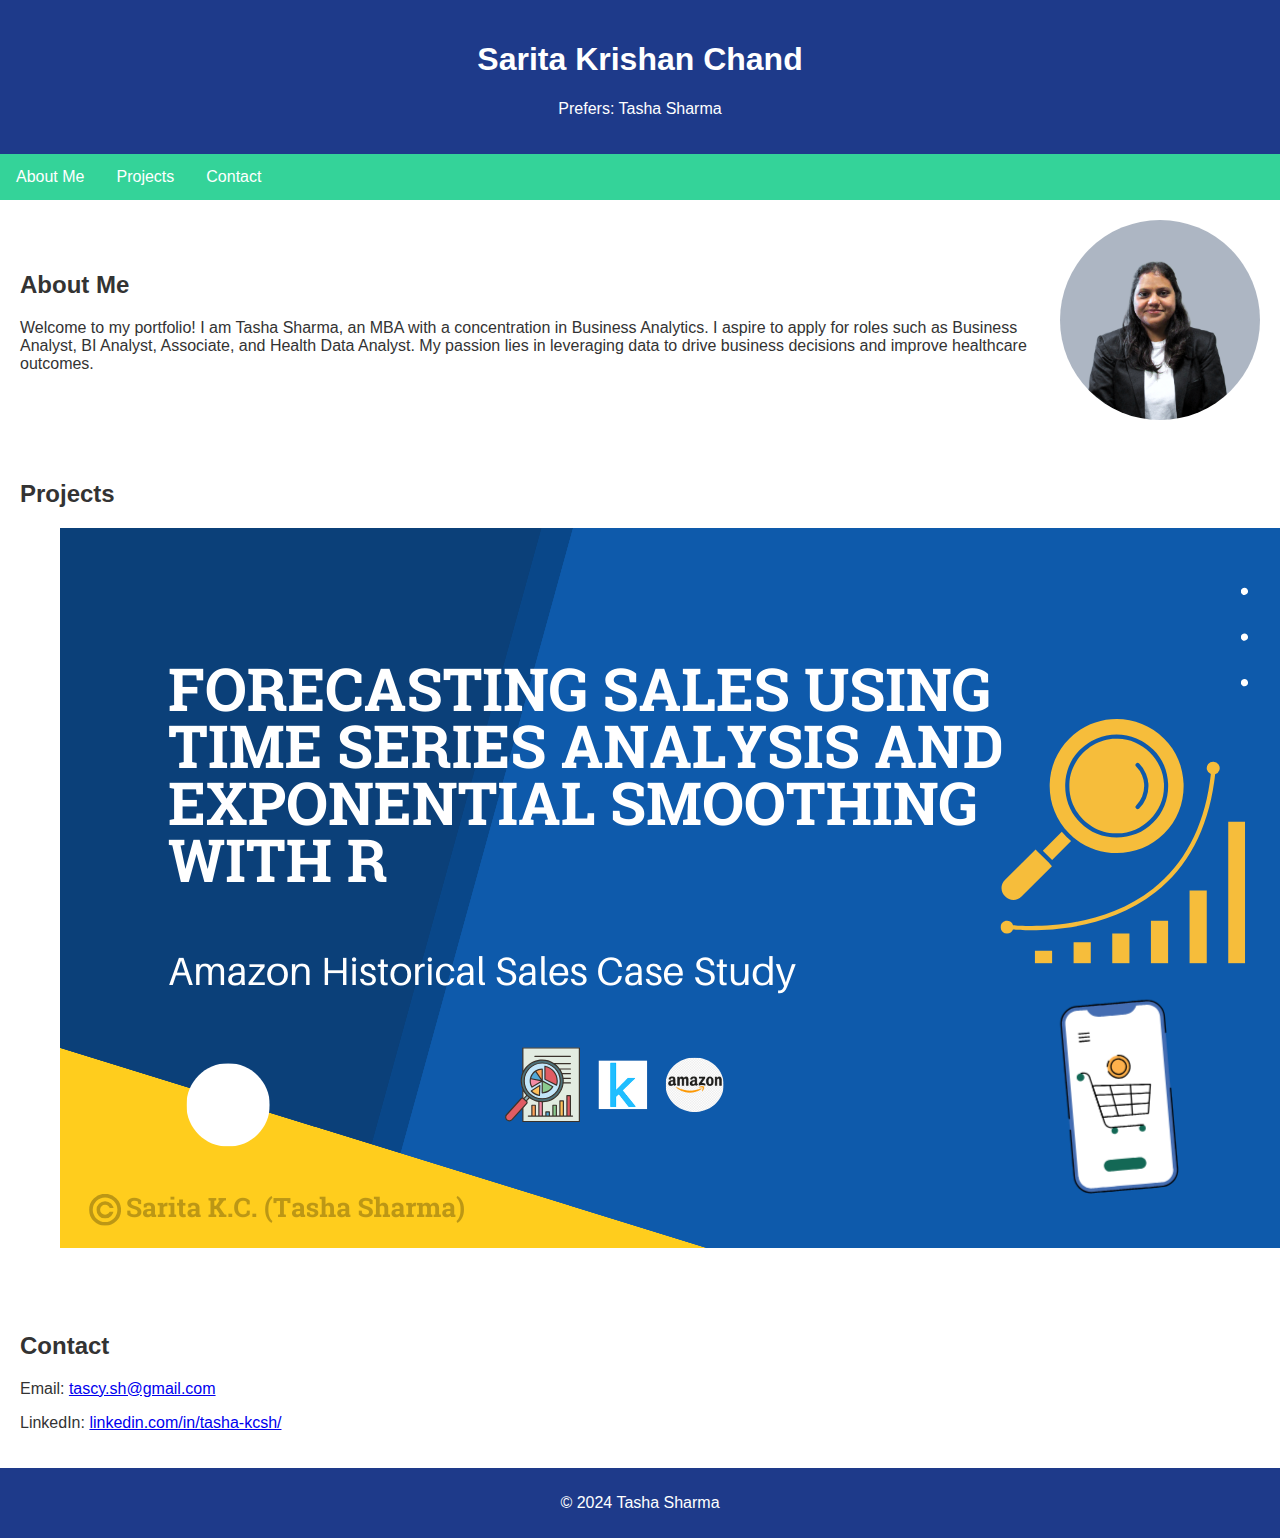
==== index.html @ 238b03ff "Updated index.html styles.css and projects.html with project content and stlying" ====
<!DOCTYPE html>
<html lang="en">
<head>
    <meta charset="UTF-8">
    <meta name="viewport" content="width=device-width, initial-scale=1.0">
    <title>Tasha Sharma's Portfolio</title>
    <link rel="stylesheet" href="styles.css">
</head>
<body>
    <header>
        <h1>Sarita Krishan Chand</h1>
        <p>Prefers: Tasha Sharma</p>
    </header>
    <nav>
        <ul>
            <li><a href="#about">About Me</a></li>
            <li><a href="#projects">Projects</a></li>
            <li><a href="#contact">Contact</a></li>
        </ul>
    </nav>
    <section id="about">
        <div class="content">
            <h2>About Me</h2>
            <p>Welcome to my portfolio! I am Tasha Sharma, an MBA with a concentration in Business Analytics. I aspire to apply for roles such as Business Analyst, BI Analyst, Associate, and Health Data Analyst. My passion lies in leveraging data to drive business decisions and improve healthcare outcomes.</p>
        </div>
    <img src="Picture1.png" alt="Tasha Sharma">
    </section>
    <section id="projects">
        <h2>Projects</h2>
        <ul>
            <li class="project">
                <a href="projects.html">
                    <img src="Thumbnail.png" alt="Amazon Sales Forecasting Thumbnail">
                </a>
                <h3>Amazon Sales Forecasting</h3>
            </div>
            <div class="project-description">
                <h3>Description</h3>
                <p class="description">
                    This project employs time series analysis and exponential smoothing to forecast Amazon’s sales trends, facilitating informed inventory management and strategic planning.
                </p>
            </div>
        </div>
        <!-- Add more projects as needed -->
    </section>
    <section id="contact">
        <h2>Contact</h2>
        <p>Email: <a href="mailto:tascy.sh@gmail.com">tascy.sh@gmail.com</a></p>
        <p>LinkedIn: <a href="https://www.linkedin.com/in/tasha-kcsh/">linkedin.com/in/tasha-kcsh/</a></p>
    </section>
    <footer>
        <p>&copy; 2024 Tasha Sharma </p>
    </footer>
    <script src="script.js"></script>
</body>
</html>
---- styles.css ----
body {
    font-family: Arial, sans-serif;
    background-color: white;
    color: #333;
    margin: 0;
    padding: 0;
}

header {
    background-color: #1e3a8a; /* Blue */
    color: white;
    padding: 20px;
    text-align: center;
}

nav ul {
    list-style-type: none;
    padding: 0;
    margin: 0;
    background-color: #34d399; /* Green */
    overflow: hidden;
}

nav ul li {
    float: left;
}

nav ul li a {
    display: block;
    color: white;
    text-align: center;
    padding: 14px 16px;
    text-decoration: none;
}

nav ul li a:hover {
    background-color: #eab308; /* Gold */
}

section {
    padding: 20px;
}

section#about {
    display: flex; /* Set as flex container */
    align-items: center; /* Center items vertically */
    justify-content: space-between; /* Separate content and image */
}

section#about .content {
    flex: 1; /* Take up remaining space */
    padding-right: 20px; /* Space between content and image */
}

section#about img {
    max-width: 200px; /* Limit image width */
    border-radius: 50%; /* Round the image */
    flex: 0 0 auto; /* Do not allow image to grow or shrink */
}

footer {
    background-color: #1e3a8a; /* Blue */
    color: white;
    text-align: center;
    padding: 10px 0;
    width: 100%; /* Full width */
    position: relative; /* Ensure it's part of the flow */
    bottom: 0;
}

html {
    scroll-behavior: smooth;
}

.project {
    display: flex; /* Set as flex container */
    align-items: center; /* Center items vertically */
    margin-bottom: 20px; /* Space between projects */
    justify-content: space-between; /* Separate thumbnail and description */
}

.project-thumbnail {
    flex: 0 0 45%; /* Thumbnail takes up 45% of the container */
}

.project-thumbnail img {
    max-width: 100%; /* Ensure image fits within its container */
    border-radius: 5px; /* Optional: Round the corners */
}

.project-description {
    flex: 1; /* Description takes up remaining space */
    padding-left: 20px; /* Space between thumbnail and description */
}

.project-description h3 {
    margin-top: 0; /* Remove top margin for the description header */
}
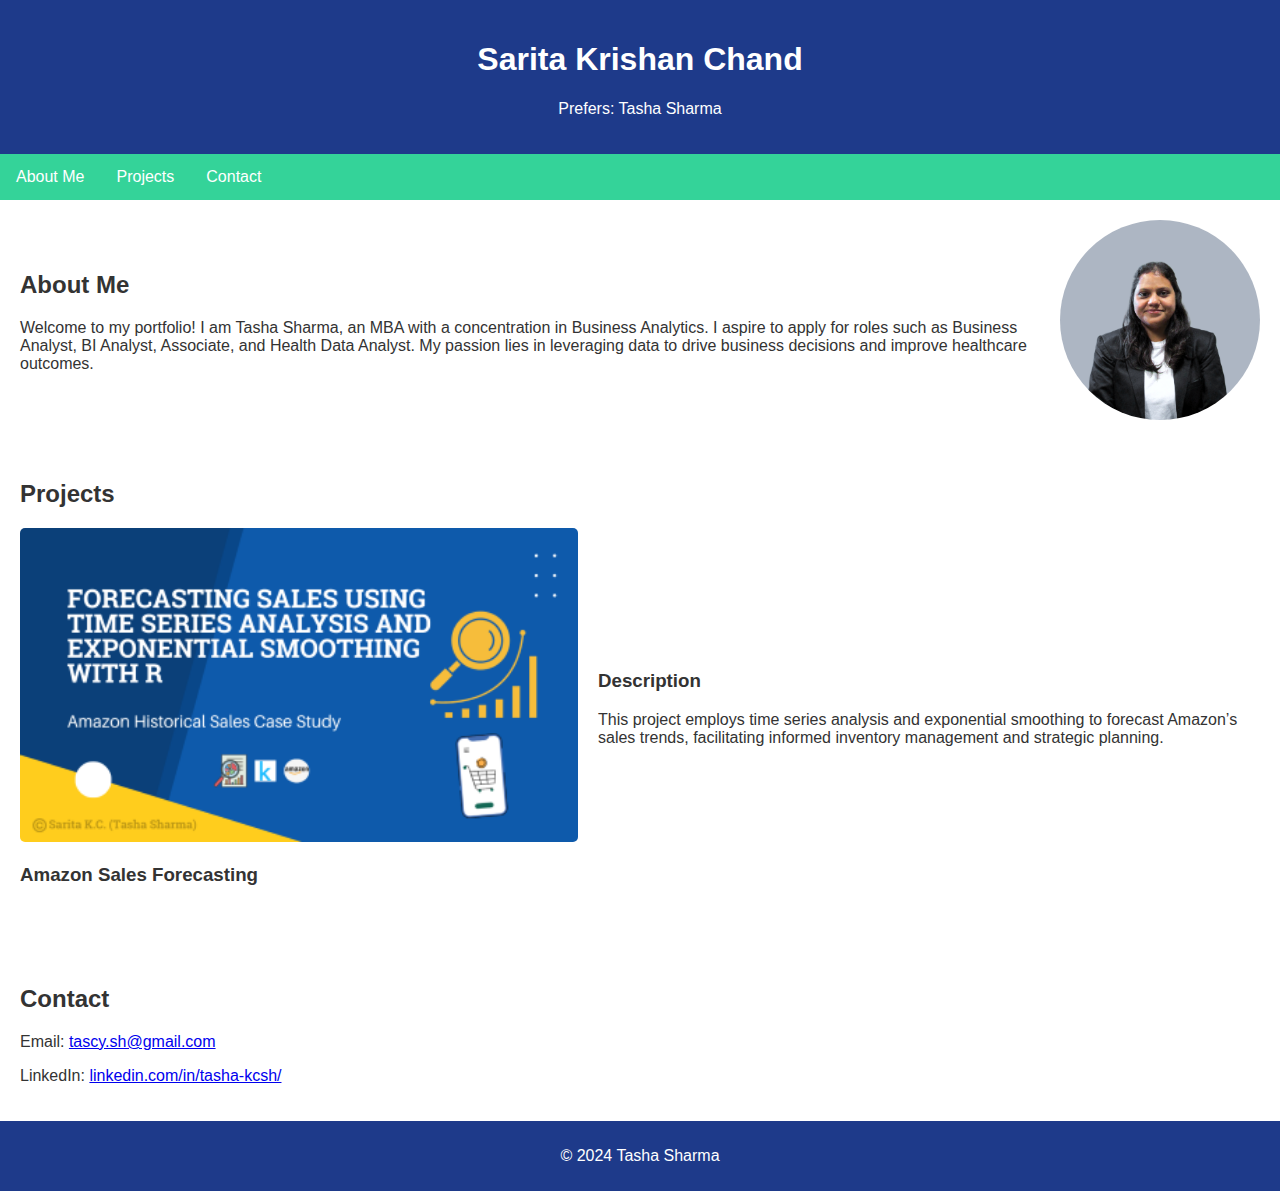
==== commit e1040e1b: "Adjusted project thumbnail size and layout" ====
--- a/index.html
+++ b/index.html
@@ -27,8 +27,8 @@
     </section>
     <section id="projects">
         <h2>Projects</h2>
-        <ul>
-            <li class="project">
+        <div class="project">
+            <div class="project-thumbnail">
                 <a href="projects.html">
                     <img src="Thumbnail.png" alt="Amazon Sales Forecasting Thumbnail">
                 </a>
--- a/styles.css
+++ b/styles.css
@@ -85,6 +85,8 @@
 
 .project-thumbnail img {
     max-width: 100%; /* Ensure image fits within its container */
+    width: 100%; /* Ensure image fits within its container */
+    height: auto; /* Maintain aspect ratio */
     border-radius: 5px; /* Optional: Round the corners */
 }
 
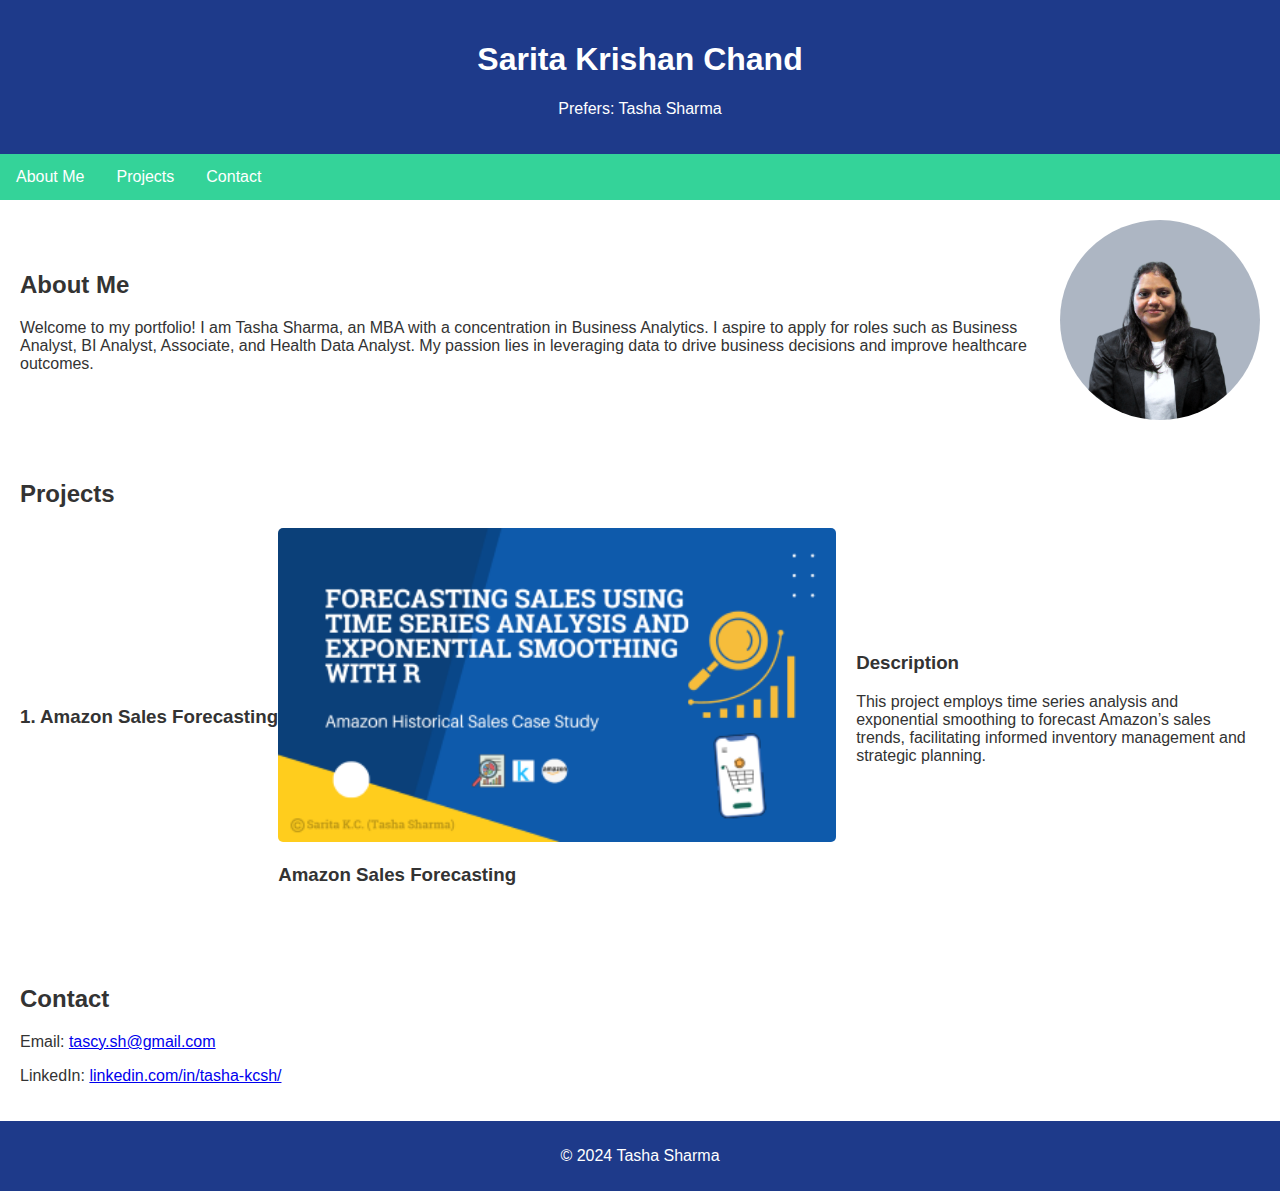
==== commit 611b7a46: "Aligned plots in one line and adjusted headings" ====
--- a/index.html
+++ b/index.html
@@ -28,6 +28,7 @@
     <section id="projects">
         <h2>Projects</h2>
         <div class="project">
+            <h3>1. Amazon Sales Forecasting</h3>
             <div class="project-thumbnail">
                 <a href="projects.html">
                     <img src="Thumbnail.png" alt="Amazon Sales Forecasting Thumbnail">
--- a/styles.css
+++ b/styles.css
@@ -98,3 +98,18 @@
 .project-description h3 {
     margin-top: 0; /* Remove top margin for the description header */
 }
+
+.plots-container {
+    display: flex; /* Align plots in a single line */
+    justify-content: center; /* Center plots horizontally */
+    gap: 20px; /* Space between the plots */
+}
+
+.plot-item {
+    text-align: center; /* Center-align text and images */
+}
+
+.plot-item img {
+    max-width: 100%; /* Ensure image fits within its container */
+    height: auto; /* Maintain aspect ratio */
+}
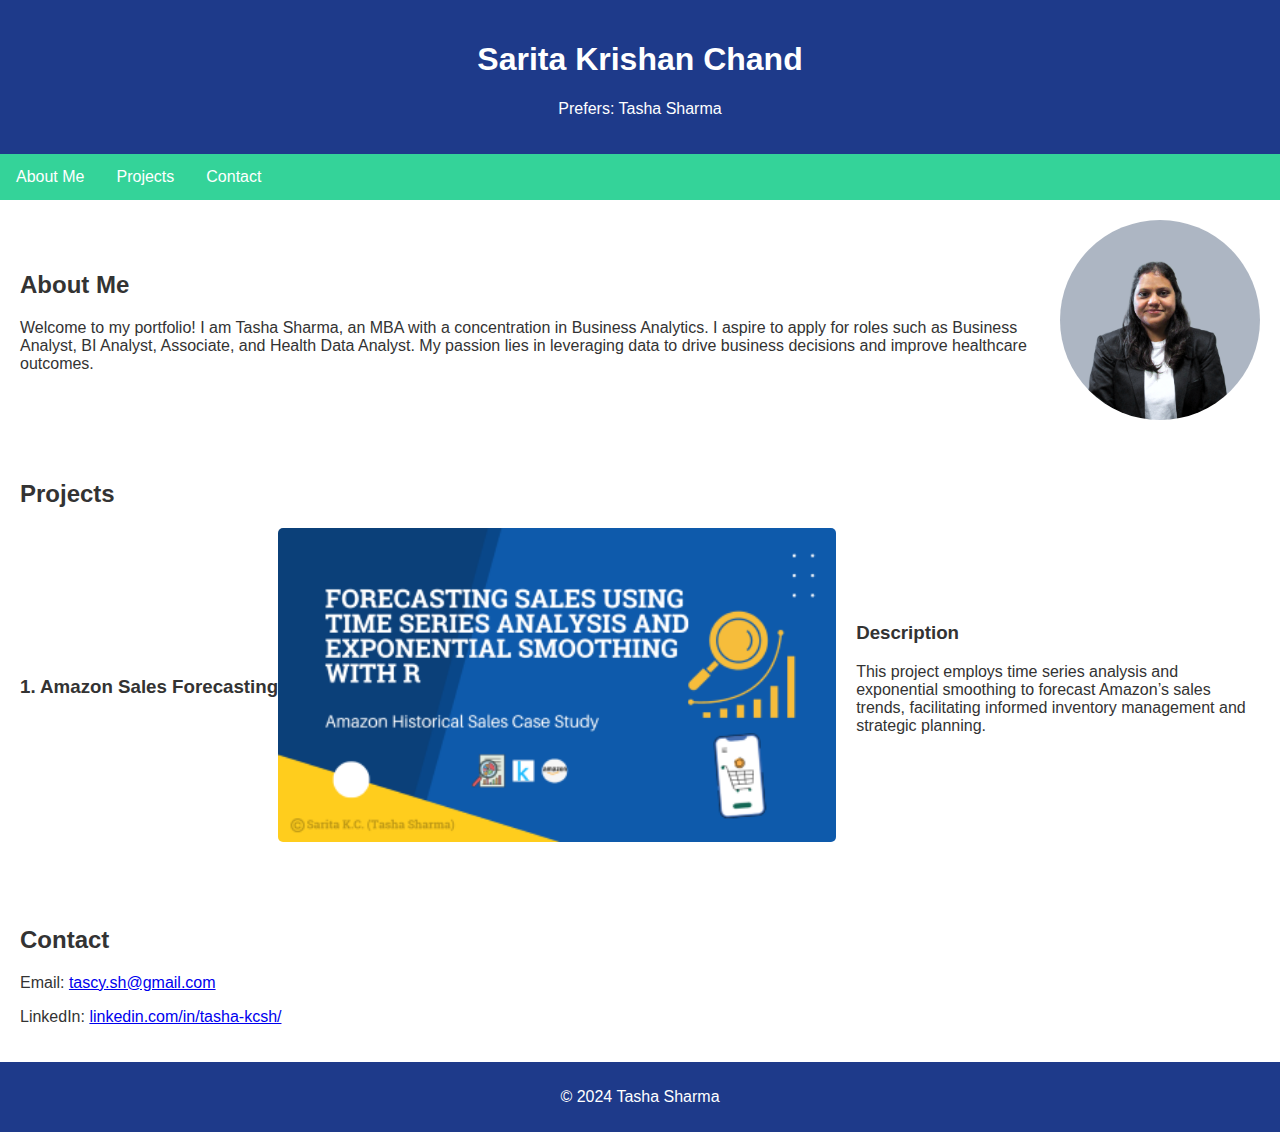
==== commit f9ff22bf: "Updated projects.html index.html for updated content" ====
--- a/index.html
+++ b/index.html
@@ -33,7 +33,7 @@
                 <a href="projects.html">
                     <img src="Thumbnail.png" alt="Amazon Sales Forecasting Thumbnail">
                 </a>
-                <h3>Amazon Sales Forecasting</h3>
+            
             </div>
             <div class="project-description">
                 <h3>Description</h3>
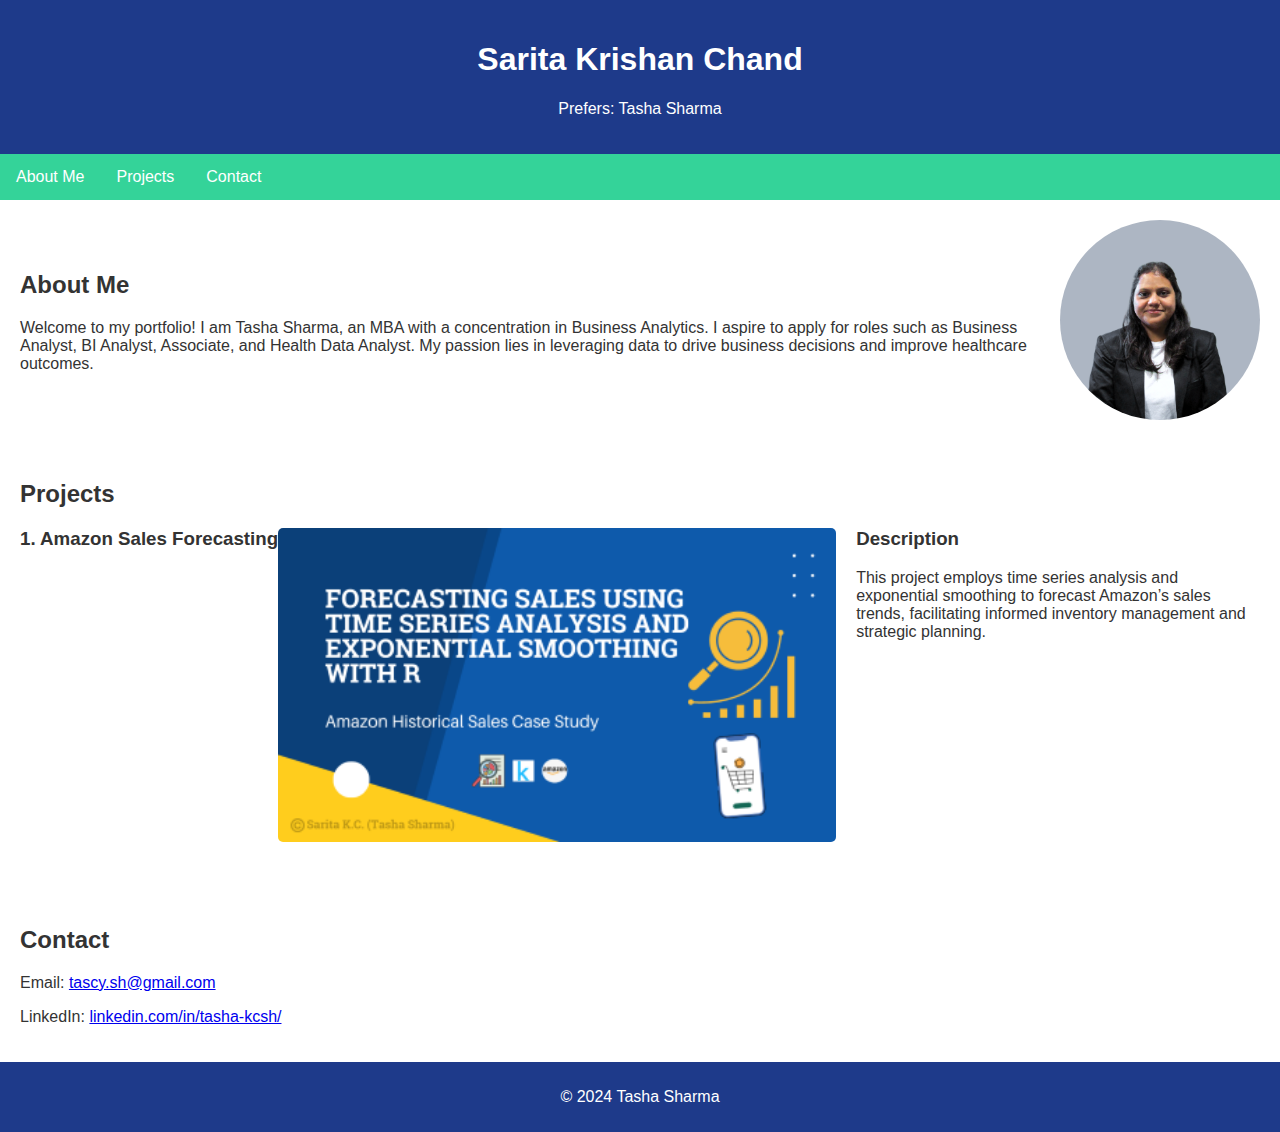
==== commit 0cb24c74: "Updated index.html projects.html styles.css for updated projects and styling" ====
--- a/index.html
+++ b/index.html
@@ -24,26 +24,25 @@
             <p>Welcome to my portfolio! I am Tasha Sharma, an MBA with a concentration in Business Analytics. I aspire to apply for roles such as Business Analyst, BI Analyst, Associate, and Health Data Analyst. My passion lies in leveraging data to drive business decisions and improve healthcare outcomes.</p>
         </div>
     <img src="Picture1.png" alt="Tasha Sharma">
-    </section>
-    <section id="projects">
-        <h2>Projects</h2>
-        <div class="project">
-            <h3>1. Amazon Sales Forecasting</h3>
-            <div class="project-thumbnail">
-                <a href="projects.html">
-                    <img src="Thumbnail.png" alt="Amazon Sales Forecasting Thumbnail">
-                </a>
-            
-            </div>
-            <div class="project-description">
-                <h3>Description</h3>
-                <p class="description">
-                    This project employs time series analysis and exponential smoothing to forecast Amazon’s sales trends, facilitating informed inventory management and strategic planning.
-                </p>
-            </div>
+</section>
+<section id="projects">
+    <h2>Projects</h2>
+    <div class="project">
+        <h3>1. Amazon Sales Forecasting</h3>
+        <div class="project-thumbnail">
+            <a href="projects.html">
+                <img src="Thumbnail.png" alt="Amazon Sales Forecasting Thumbnail">
+            </a>
         </div>
-        <!-- Add more projects as needed -->
-    </section>
+        <div class="project-description">
+            <h3>Description</h3>
+            <p class="description">
+                This project employs time series analysis and exponential smoothing to forecast Amazon’s sales trends, facilitating informed inventory management and strategic planning.
+            </p>
+        </div>
+    </div>
+    <!-- Add more projects as needed -->
+</section>
     <section id="contact">
         <h2>Contact</h2>
         <p>Email: <a href="mailto:tascy.sh@gmail.com">tascy.sh@gmail.com</a></p>
--- a/styles.css
+++ b/styles.css
@@ -72,11 +72,16 @@
     scroll-behavior: smooth;
 }
 
+/* Adjustments to styles.css */
+
 .project {
     display: flex; /* Set as flex container */
-    align-items: center; /* Center items vertically */
+    align-items: flex-start; /* Align items at the top */
     margin-bottom: 20px; /* Space between projects */
-    justify-content: space-between; /* Separate thumbnail and description */
+}
+
+.project h3 {
+    margin-top: 0; /* Remove top margin for the project title */
 }
 
 .project-thumbnail {
@@ -113,3 +118,28 @@
     max-width: 100%; /* Ensure image fits within its container */
     height: auto; /* Maintain aspect ratio */
 }
+
+/* Add these styles to your existing CSS */
+
+section#model-fitting {
+    display: flex; /* Set as flex container */
+    align-items: center; /* Center items vertically */
+    justify-content: space-between; /* Separate content and plots */
+    flex-wrap: wrap; /* Allow content to wrap if necessary */
+}
+
+section#model-fitting .plots-container {
+    flex-basis: 100%; /* Full width for plots container */
+    margin-top: 20px; /* Space above plots */
+}
+
+section#model-fitting .plot-item {
+    flex: 1 0 45%; /* Plots take up 45% of the container */
+    text-align: center; /* Center-align text and images */
+}
+
+.section-title {
+    flex-basis: 100%; /* Full width for section titles */
+    text-align: center; /* Center-align section titles */
+    margin-bottom: 20px; /* Space below section titles */
+}
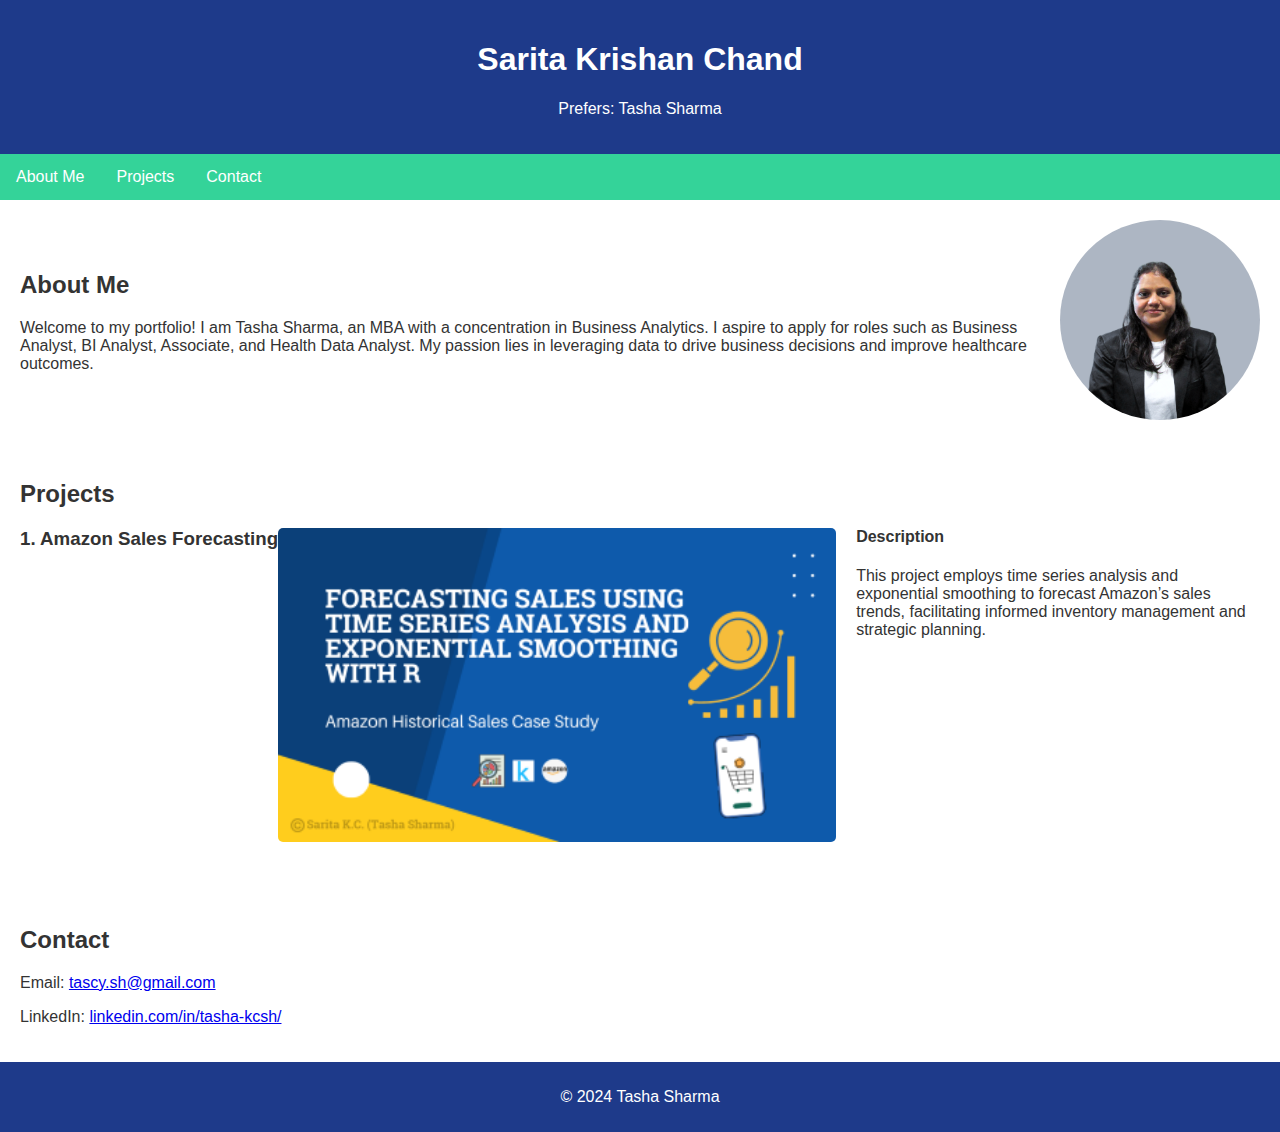
==== commit 43053fea: "Updated index.html and styles.css with project headlines and styling" ====
--- a/index.html
+++ b/index.html
@@ -23,26 +23,26 @@
             <h2>About Me</h2>
             <p>Welcome to my portfolio! I am Tasha Sharma, an MBA with a concentration in Business Analytics. I aspire to apply for roles such as Business Analyst, BI Analyst, Associate, and Health Data Analyst. My passion lies in leveraging data to drive business decisions and improve healthcare outcomes.</p>
         </div>
-    <img src="Picture1.png" alt="Tasha Sharma">
-</section>
-<section id="projects">
-    <h2>Projects</h2>
-    <div class="project">
-        <h3>1. Amazon Sales Forecasting</h3>
-        <div class="project-thumbnail">
-            <a href="projects.html">
-                <img src="Thumbnail.png" alt="Amazon Sales Forecasting Thumbnail">
-            </a>
+        <img src="Picture1.png" alt="Tasha Sharma">
+    </section>
+    <section id="projects">
+        <h2>Projects</h2>
+        <div class="project">
+            <h3>1. Amazon Sales Forecasting</h3>
+            <div class="project-thumbnail">
+                <a href="projects.html">
+                    <img src="Thumbnail.png" alt="Amazon Sales Forecasting Thumbnail">
+                </a>
+            </div>
+            <div class="project-description">
+                <h4>Description</h4>
+                <p class="description">
+                    This project employs time series analysis and exponential smoothing to forecast Amazon’s sales trends, facilitating informed inventory management and strategic planning.
+                </p>
+            </div>
         </div>
-        <div class="project-description">
-            <h3>Description</h3>
-            <p class="description">
-                This project employs time series analysis and exponential smoothing to forecast Amazon’s sales trends, facilitating informed inventory management and strategic planning.
-            </p>
-        </div>
-    </div>
-    <!-- Add more projects as needed -->
-</section>
+        <!-- Add more projects as needed -->
+    </section>
     <section id="contact">
         <h2>Contact</h2>
         <p>Email: <a href="mailto:tascy.sh@gmail.com">tascy.sh@gmail.com</a></p>
@@ -53,4 +53,4 @@
     </footer>
     <script src="script.js"></script>
 </body>
-</html>+</html>
--- a/styles.css
+++ b/styles.css
@@ -72,8 +72,6 @@
     scroll-behavior: smooth;
 }
 
-/* Adjustments to styles.css */
-
 .project {
     display: flex; /* Set as flex container */
     align-items: flex-start; /* Align items at the top */
@@ -100,7 +98,7 @@
     padding-left: 20px; /* Space between thumbnail and description */
 }
 
-.project-description h3 {
+.project-description h4 {
     margin-top: 0; /* Remove top margin for the description header */
 }
 
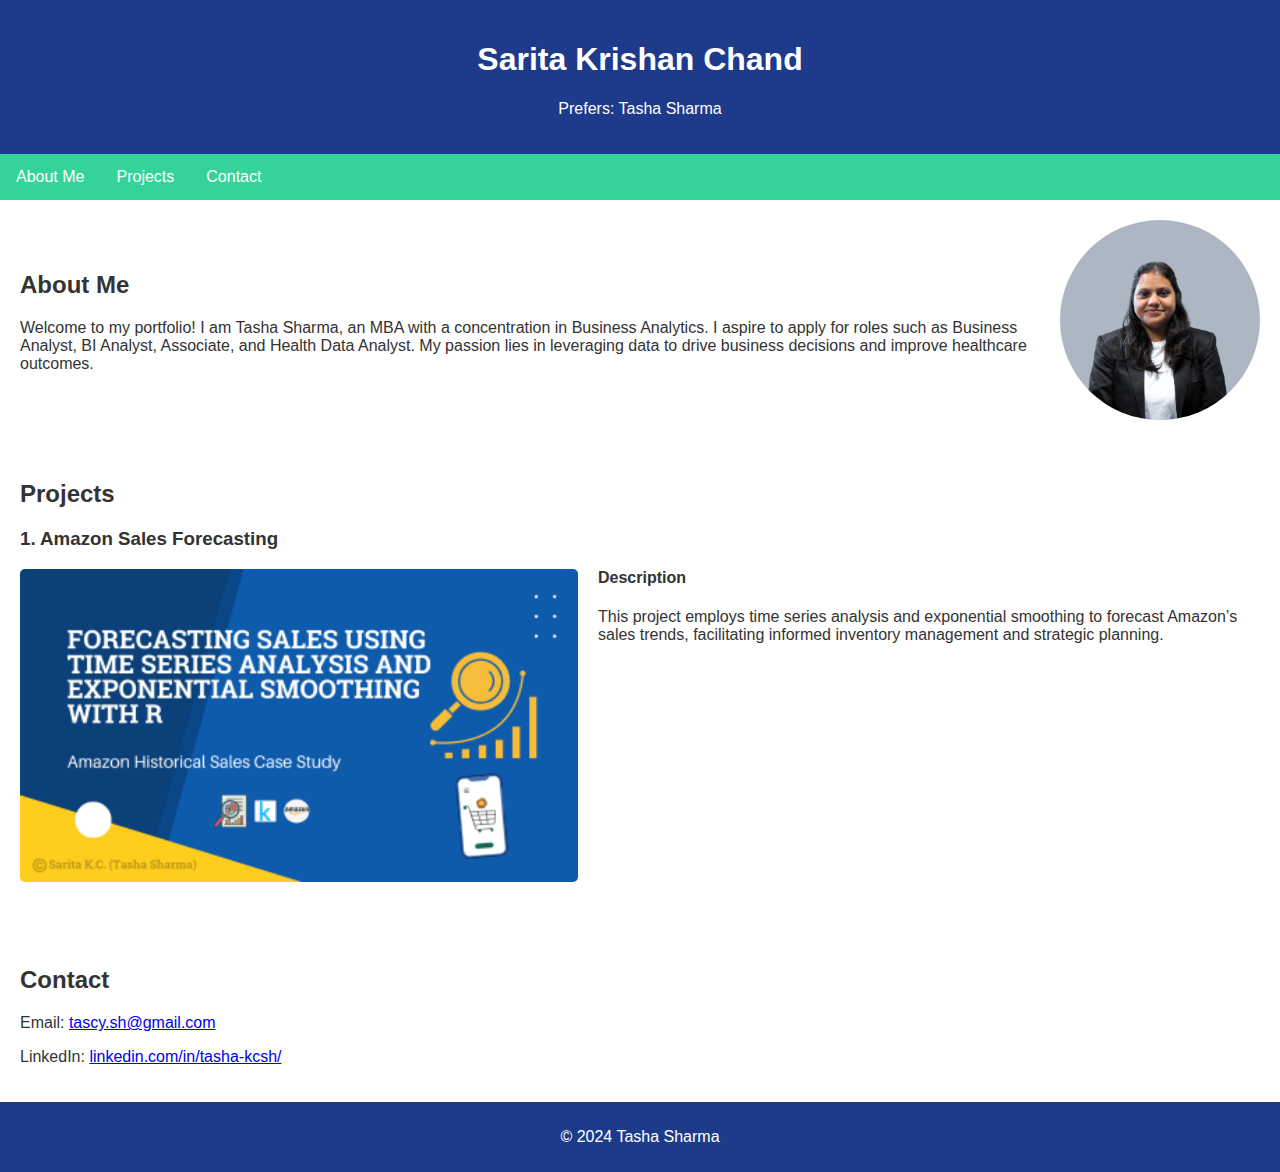
==== commit e5e4e55f: "Updated index.html and styles.css for content and styling" ====
--- a/index.html
+++ b/index.html
@@ -27,8 +27,8 @@
     </section>
     <section id="projects">
         <h2>Projects</h2>
+        <h3>1. Amazon Sales Forecasting</h3>
         <div class="project">
-            <h3>1. Amazon Sales Forecasting</h3>
             <div class="project-thumbnail">
                 <a href="projects.html">
                     <img src="Thumbnail.png" alt="Amazon Sales Forecasting Thumbnail">
--- a/styles.css
+++ b/styles.css
@@ -78,6 +78,12 @@
     margin-bottom: 20px; /* Space between projects */
 }
 
+.project {
+    display: flex; /* Set as flex container */
+    align-items: flex-start; /* Align items at the top */
+    margin-bottom: 20px; /* Space between projects */
+}
+
 .project h3 {
     margin-top: 0; /* Remove top margin for the project title */
 }
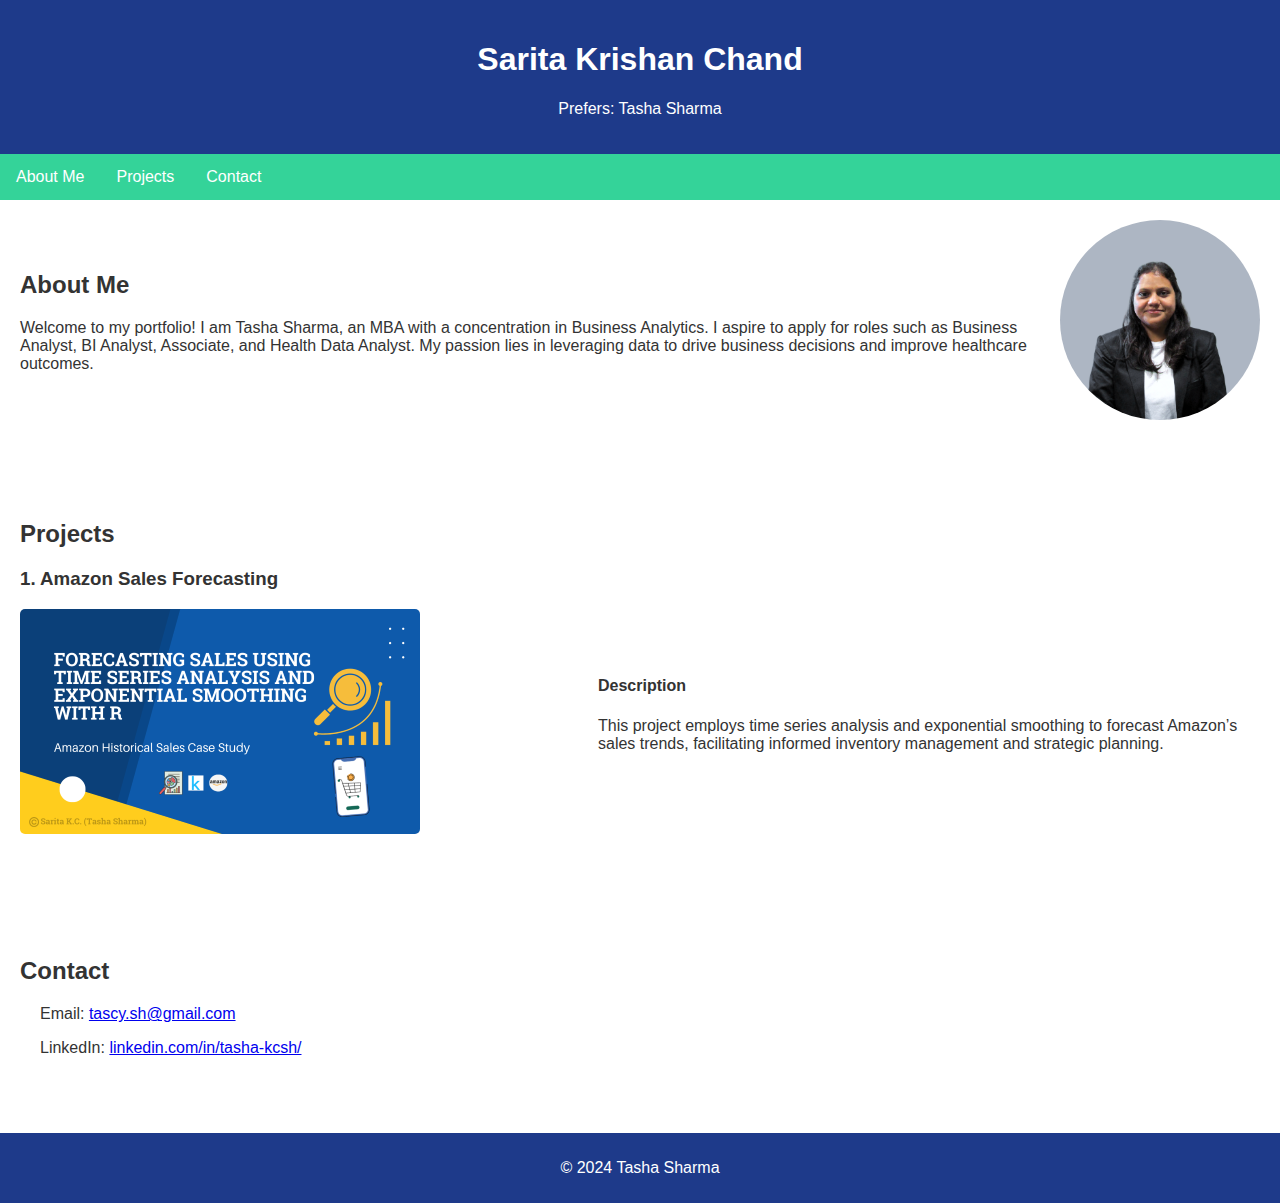
==== commit 2ad0697f: "Updated index.html and styles.css with updated styling and content" ====
--- a/index.html
+++ b/index.html
@@ -44,13 +44,16 @@
         <!-- Add more projects as needed -->
     </section>
     <section id="contact">
-        <h2>Contact</h2>
-        <p>Email: <a href="mailto:tascy.sh@gmail.com">tascy.sh@gmail.com</a></p>
-        <p>LinkedIn: <a href="https://www.linkedin.com/in/tasha-kcsh/">linkedin.com/in/tasha-kcsh/</a></p>
+        <div class="section-title">
+            <h2>Contact</h2>
+        </div>
+        <div class="contact-info">
+            <p>Email: <a href="mailto:tascy.sh@gmail.com">tascy.sh@gmail.com</a></p>
+            <p>LinkedIn: <a href="https://www.linkedin.com/in/tasha-kcsh/">linkedin.com/in/tasha-kcsh/</a></p>
+        </div>
     </section>
     <footer>
         <p>&copy; 2024 Tasha Sharma </p>
     </footer>
-    <script src="script.js"></script>
 </body>
 </html>
--- a/styles.css
+++ b/styles.css
@@ -39,6 +39,7 @@
 
 section {
     padding: 20px;
+    margin-bottom: 40px; /* Space between sections */
 }
 
 section#about {
@@ -68,40 +69,25 @@
     bottom: 0;
 }
 
-html {
-    scroll-behavior: smooth;
-}
-
 .project {
     display: flex; /* Set as flex container */
-    align-items: flex-start; /* Align items at the top */
+    align-items: center; /* Center items vertically */
     margin-bottom: 20px; /* Space between projects */
-}
-
-.project {
-    display: flex; /* Set as flex container */
-    align-items: flex-start; /* Align items at the top */
-    margin-bottom: 20px; /* Space between projects */
-}
-
-.project h3 {
-    margin-top: 0; /* Remove top margin for the project title */
 }
 
 .project-thumbnail {
     flex: 0 0 45%; /* Thumbnail takes up 45% of the container */
+    margin-right: 20px; /* Space between thumbnail and description */
 }
 
 .project-thumbnail img {
     max-width: 100%; /* Ensure image fits within its container */
-    width: 100%; /* Ensure image fits within its container */
     height: auto; /* Maintain aspect ratio */
     border-radius: 5px; /* Optional: Round the corners */
 }
 
 .project-description {
     flex: 1; /* Description takes up remaining space */
-    padding-left: 20px; /* Space between thumbnail and description */
 }
 
 .project-description h4 {
@@ -123,27 +109,10 @@
     height: auto; /* Maintain aspect ratio */
 }
 
-/* Add these styles to your existing CSS */
-
-section#model-fitting {
-    display: flex; /* Set as flex container */
-    align-items: center; /* Center items vertically */
-    justify-content: space-between; /* Separate content and plots */
-    flex-wrap: wrap; /* Allow content to wrap if necessary */
+.contact-info {
+    padding-left: 20px; /* Space between contact info and section title */
 }
 
-section#model-fitting .plots-container {
-    flex-basis: 100%; /* Full width for plots container */
-    margin-top: 20px; /* Space above plots */
+.contact-info p {
+    margin-top: 0; /* Remove top margin for paragraphs */
 }
-
-section#model-fitting .plot-item {
-    flex: 1 0 45%; /* Plots take up 45% of the container */
-    text-align: center; /* Center-align text and images */
-}
-
-.section-title {
-    flex-basis: 100%; /* Full width for section titles */
-    text-align: center; /* Center-align section titles */
-    margin-bottom: 20px; /* Space below section titles */
-}
